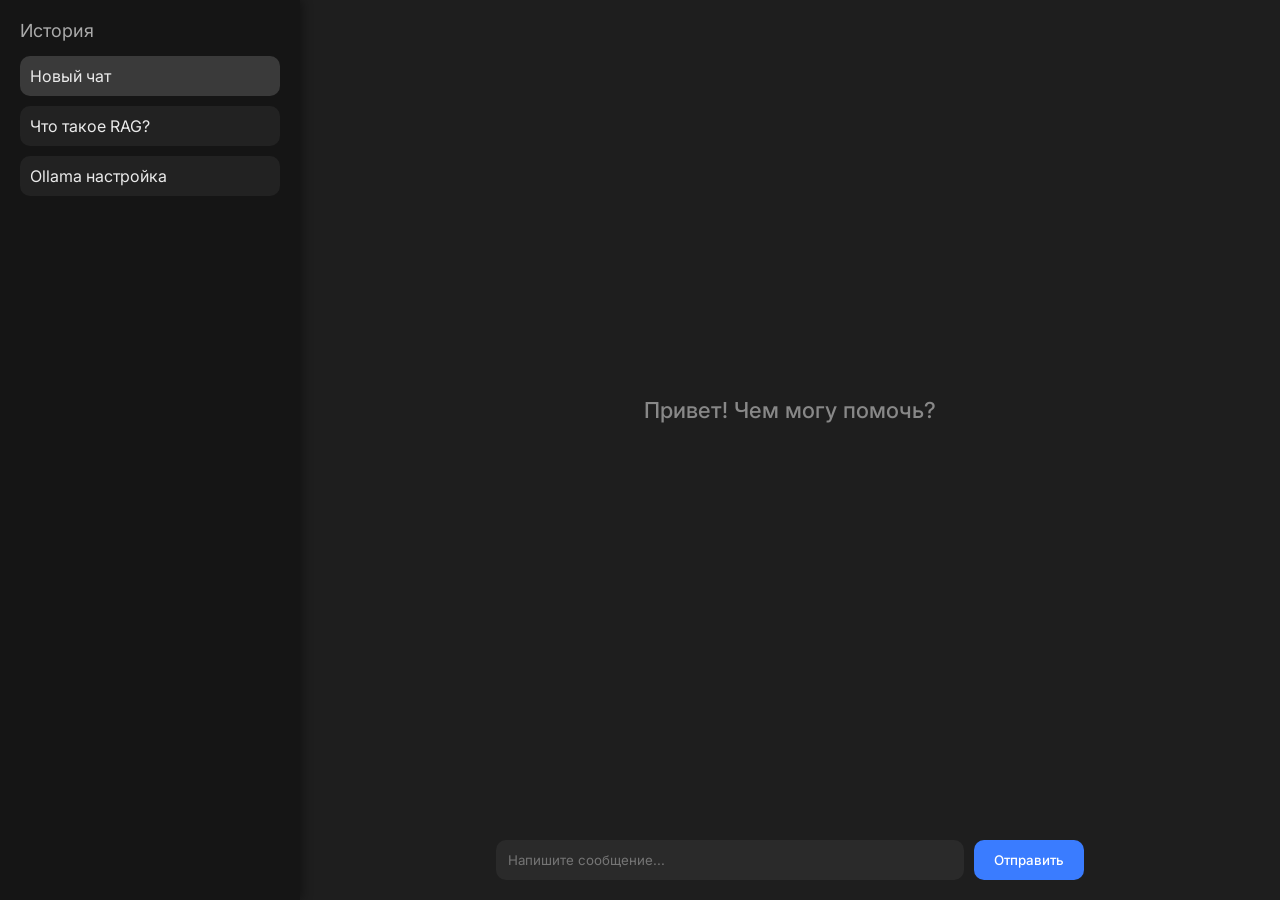
==== src/main/resources/static/index.html @ 39fe9529 "Добавлен интерфейс для работы с системой." ====
<!DOCTYPE html>
<html lang="ru">
    <head>
        <meta charset="UTF-8">
        <title>RAG Chat</title>
        <link rel="stylesheet" href="style.css">
        <link href="https://fonts.googleapis.com/css2?family=Inter:wght@400;500;600&display=swap" rel="stylesheet">
    </head>
    <body>

        <div class="app">

            <aside class="sidebar">
                <div class="sidebar-title">История</div>

                <div class="chat-history">
                    <div class="history-item active">Новый чат</div>
                    <div class="history-item">Что такое RAG?</div>
                    <div class="history-item">Ollama настройка</div>
                </div>
            </aside>

            <main class="chat-container">

                <div class="messages" id="messages">
                    <div class="empty-state" id="emptyState">
                        Привет! Чем могу помочь?
                    </div>
                </div>

                <div class="input-area">
                    <input type="text" id="input" placeholder="Напишите сообщение...">
                    <button id="sendBtn">Отправить</button>
                </div>

            </main>

        </div>

        <script src="app.js"></script>
    </body>
</html>
---- src/main/resources/static/style.css ----
body {
    margin: 0;
    font-family: "Inter", Arial, sans-serif;
    background: #1e1e1e;
    color: #eaeaea;
}

.app {
    display: flex;
    height: 100vh;
}

.sidebar {
    width: 260px;
    background: #151515;
    padding: 20px;
    box-shadow: 2px 0 10px rgba(0,0,0,0.4);
}

.sidebar-title {
    font-size: 18px;
    margin-bottom: 15px;
    color: #aaa;
}

.chat-history {
    display: flex;
    flex-direction: column;
    gap: 10px;
}

.history-item {
    padding: 10px;
    background: #222;
    border-radius: 10px;
    cursor: pointer;
    transition: 0.2s;
}

.history-item:hover {
    background: #2c2c2c;
}

.history-item.active {
    background: #3a3a3a;
}

.chat-container {
    flex: 1;
    display: flex;
    flex-direction: column;
    justify-content: center;
    align-items: center;
}

.messages {
    width: 60%;
    flex: 1;
    overflow-y: auto;
    padding: 20px;
    display: flex;
    flex-direction: column;
    gap: 10px;
}

.message {
    padding: 12px 16px;
    border-radius: 15px;
    max-width: 70%;
    box-shadow: 0 4px 10px rgba(0,0,0,0.3);
}

.message.user {
    background: #2d7dff;
    align-self: flex-end;
}

.message.bot {
    background: #2a2a2a;
    align-self: flex-start;
}

.input-area {
    width: 60%;
    display: flex;
    gap: 10px;
    padding: 20px;
}

.input-area input {
    flex: 1;
    padding: 12px;
    border-radius: 10px;
    border: none;
    outline: none;
    background: #2a2a2a;
    color: white;
}

.input-area button {
    padding: 12px 20px;
    border: none;
    border-radius: 10px;
    background: #3a7cff;
    color: white;
    cursor: pointer;
    transition: 0.2s;
}

.input-area button:hover {
    background: #5590ff;
}

.empty-state {
    flex: 1;
    display: flex;
    justify-content: center;
    align-items: center;
    font-size: 22px;
    color: #888;
    font-weight: 500;
}

.input-area input {
    font-family: "Inter", "Segoe UI", sans-serif;
}

.input-area button {
    font-family: "Inter", "Segoe UI", sans-serif;
    font-weight: 500;
}
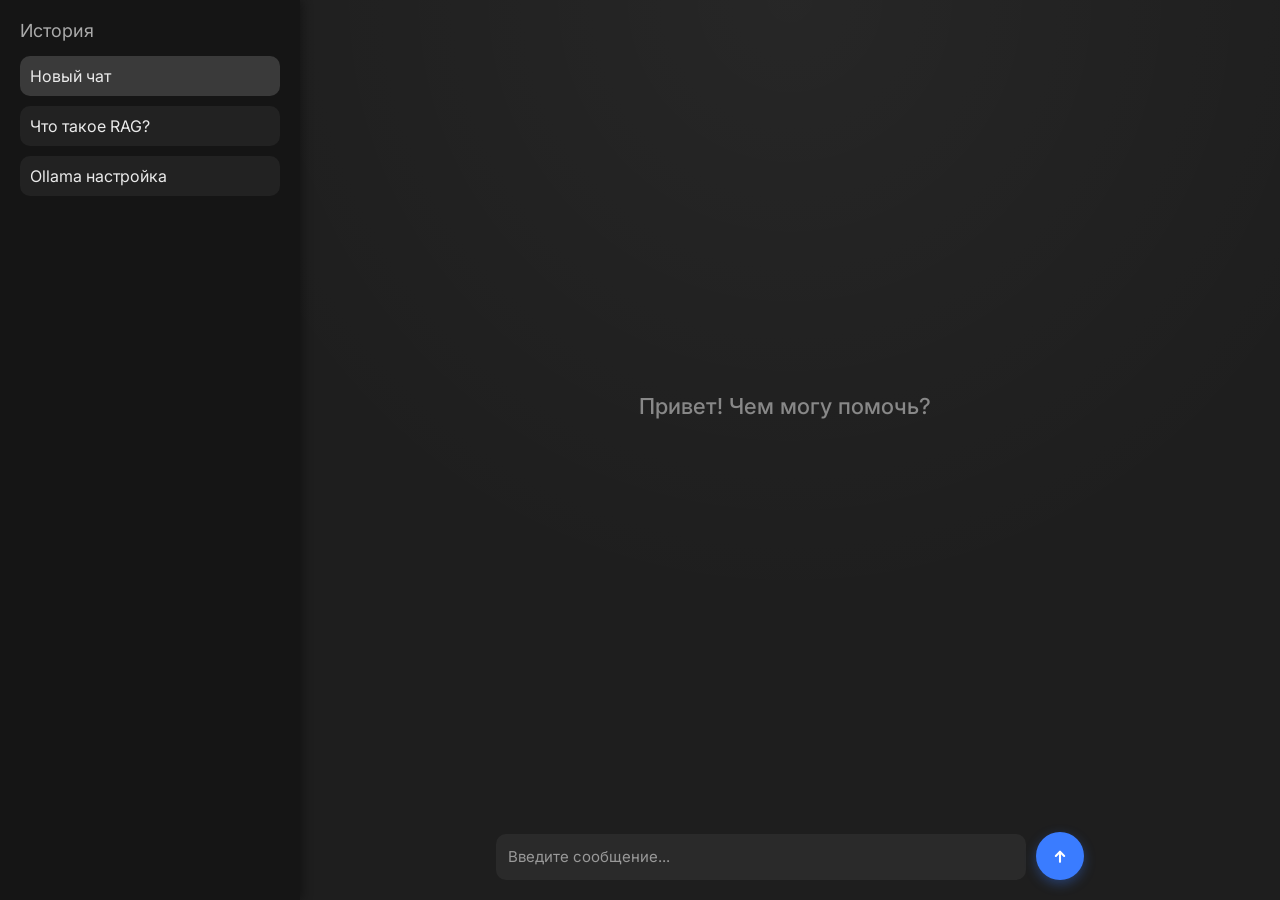
==== commit be3c8148: "Несколько изменил интерфейс. Модель теперь использует GPU и добавлен таймаут 5 минут." ====
--- a/src/main/resources/static/index.html
+++ b/src/main/resources/static/index.html
@@ -29,8 +29,20 @@
                 </div>
 
                 <div class="input-area">
-                    <input type="text" id="input" placeholder="Напишите сообщение...">
-                    <button id="sendBtn">Отправить</button>
+                    <textarea id="input" placeholder="Введите сообщение..." rows="1"></textarea>
+                    <button id="sendBtn" aria-label="Отправить">
+                        <svg
+                                xmlns="http://www.w3.org/2000/svg"
+                                viewBox="0 0 24 24"
+                                fill="none"
+                                stroke="currentColor"
+                                stroke-width="2.5"
+                                stroke-linecap="round"
+                                stroke-linejoin="round">
+                            <path d="M12 19V7"/>
+                            <path d="M7 12l5-5 5 5"/>
+                        </svg>
+                    </button>
                 </div>
 
             </main>
--- a/src/main/resources/static/style.css
+++ b/src/main/resources/static/style.css
@@ -1,8 +1,9 @@
 body {
     margin: 0;
-    font-family: "Inter", Arial, sans-serif;
+    font-family: "Inter", "Segoe UI", Arial, sans-serif;
     background: #1e1e1e;
     color: #eaeaea;
+    overflow: hidden;
 }
 
 .app {
@@ -49,18 +50,48 @@
     flex: 1;
     display: flex;
     flex-direction: column;
-    justify-content: center;
-    align-items: center;
+    align-items: center;
+
+    background: radial-gradient(
+        circle at top,
+        rgba(255, 255, 255, 0.04),
+        transparent 60%
+    );
 }
 
 .messages {
     width: 60%;
     flex: 1;
+
     overflow-y: auto;
     padding: 20px;
+
     display: flex;
     flex-direction: column;
     gap: 10px;
+
+    scrollbar-gutter: stable;
+
+    scrollbar-width: thin;
+    scrollbar-color: rgba(120,120,120,0.35) transparent;
+}
+
+.messages::-webkit-scrollbar {
+    width: 6px;
+}
+
+.messages::-webkit-scrollbar-track {
+    background: transparent;
+}
+
+.messages::-webkit-scrollbar-thumb {
+    background: rgba(120,120,120,0.35);
+    border-radius: 20px;
+    transition: background 0.3s ease;
+}
+
+.messages::-webkit-scrollbar-thumb:hover {
+    background: rgba(160,160,160,0.5);
 }
 
 .message {
@@ -68,15 +99,25 @@
     border-radius: 15px;
     max-width: 70%;
     box-shadow: 0 4px 10px rgba(0,0,0,0.3);
+
+    animation: fadeInUp 0.25s ease;
+
+    backdrop-filter: blur(6px);
+    -webkit-backdrop-filter: blur(6px);
+
+    border: 1px solid rgba(255,255,255,0.06);
+
+    white-space: pre-wrap;
+    word-break: break-word;
 }
 
 .message.user {
-    background: #2d7dff;
+    background: rgba(45, 125, 255, 0.9);
     align-self: flex-end;
 }
 
 .message.bot {
-    background: #2a2a2a;
+    background: rgba(42, 42, 42, 0.9);
     align-self: flex-start;
 }
 
@@ -85,47 +126,146 @@
     display: flex;
     gap: 10px;
     padding: 20px;
-}
-
-.input-area input {
-    flex: 1;
+    align-items: flex-end;
+}
+
+.input-area textarea {
+    flex: 1;
+
     padding: 12px;
     border-radius: 10px;
     border: none;
     outline: none;
+
     background: #2a2a2a;
     color: white;
+
+    font-family: "Inter", "Segoe UI", sans-serif;
+    font-size: 15px;
+    line-height: 1.5;
+
+    resize: none;
+
+    min-height: 24px;
+    max-height: 144px;
+
+    overflow-y: auto;
+
+    box-sizing: border-box;
+
+    scrollbar-width: thin;
+    scrollbar-color: rgba(120,120,120,0.35) transparent;
+}
+
+.input-area textarea::-webkit-scrollbar {
+    width: 5px;
+}
+
+.input-area textarea::-webkit-scrollbar-thumb {
+    background: rgba(120,120,120,0.35);
+    border-radius: 10px;
+}
+
+.input-area textarea::placeholder {
+    color: #999;
 }
 
 .input-area button {
-    padding: 12px 20px;
+    width: 48px;
+    height: 48px;
+
+    flex-shrink: 0;
+
     border: none;
-    border-radius: 10px;
+    border-radius: 50%;
+
     background: #3a7cff;
     color: white;
+
+    display: flex;
+    align-items: center;
+    justify-content: center;
+
     cursor: pointer;
-    transition: 0.2s;
+
+    transition:
+        background 0.2s,
+        transform 0.15s,
+        box-shadow 0.2s;
+
+    box-shadow: 0 4px 12px rgba(58,124,255,0.35);
 }
 
 .input-area button:hover {
     background: #5590ff;
-}
-
+    transform: translateY(-1px);
+
+    box-shadow:
+        0 8px 20px rgba(58,124,255,0.4);
+}
+
+.input-area button:active {
+    transform: scale(0.95);
+}
+
+.input-area button svg {
+    width: 20px;
+    height: 20px;
+}
 .empty-state {
     flex: 1;
     display: flex;
     justify-content: center;
     align-items: center;
+
     font-size: 22px;
     color: #888;
     font-weight: 500;
 }
 
-.input-area input {
-    font-family: "Inter", "Segoe UI", sans-serif;
-}
-
-.input-area button {
-    font-family: "Inter", "Segoe UI", sans-serif;
-    font-weight: 500;
+.message.loading {
+    display: flex;
+    gap: 5px;
+    align-items: center;
+    padding: 14px 16px;
+}
+
+.dot {
+    width: 6px;
+    height: 6px;
+    background: #aaa;
+    border-radius: 50%;
+
+    animation: bounce 1.4s infinite ease-in-out;
+    opacity: 0.6;
+}
+
+.dot:nth-child(2) {
+    animation-delay: 0.2s;
+}
+
+.dot:nth-child(3) {
+    animation-delay: 0.4s;
+}
+
+@keyframes bounce {
+    0%, 80%, 100% {
+        transform: translateY(0);
+        opacity: 0.4;
+    }
+    40% {
+        transform: translateY(-6px);
+        opacity: 1;
+    }
+}
+
+@keyframes fadeInUp {
+    from {
+        opacity: 0;
+        transform: translateY(8px);
+    }
+    to {
+        opacity: 1;
+        transform: translateY(0);
+    }
 }
